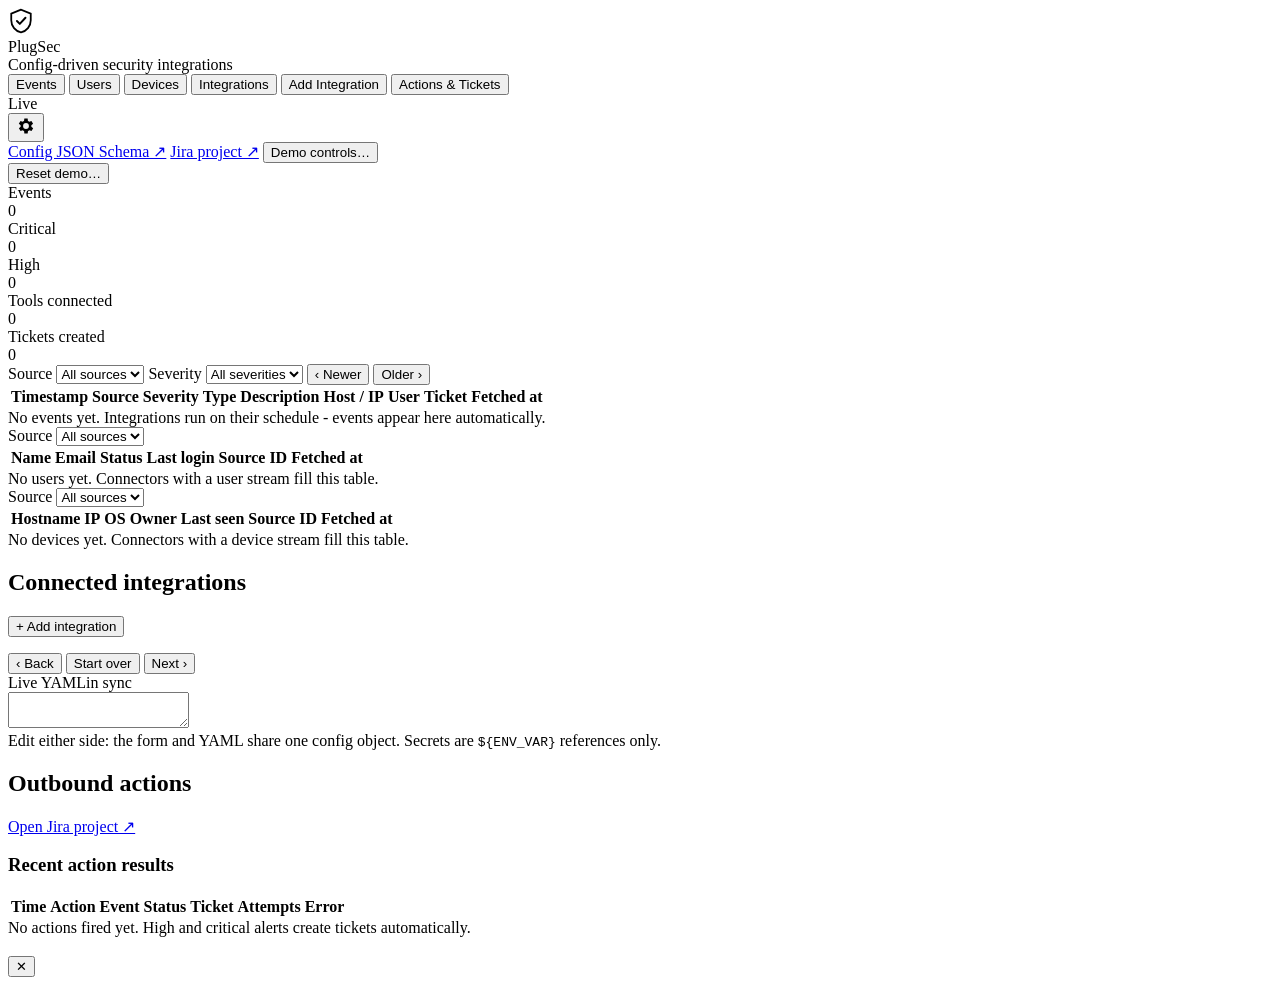
==== integration_platform/static/index.html @ 954bb993 "Remove mocks: real sources only - The mock tools (CloudTrail, Firewall, OAuth2 Okta, Jira/Slack) and" ====
<!doctype html>
<html lang="en">
<head>
  <meta charset="utf-8">
  <meta name="viewport" content="width=device-width, initial-scale=1">
  <title>PlugSec</title>
  <link rel="stylesheet" href="/static/styles.css">
  <link rel="icon" href="data:image/svg+xml,<svg xmlns='http://www.w3.org/2000/svg' viewBox='0 0 32 32'><path d='M16 2 4 7v8c0 7.5 5.1 13.6 12 15 6.9-1.4 12-7.5 12-15V7z' fill='%2322d3ee'/></svg>">
</head>
<body>
<header class="topbar">
  <div class="brand">
    <svg viewBox="0 0 32 32" width="26" height="26" aria-hidden="true"><path d="M16 2 4 7v8c0 7.5 5.1 13.6 12 15 6.9-1.4 12-7.5 12-15V7z" fill="none" stroke="currentColor" stroke-width="2.2"/><path d="m11 16 3.5 3.5L21.5 12" fill="none" stroke="currentColor" stroke-width="2.4" stroke-linecap="round" stroke-linejoin="round"/></svg>
    <div><div class="brand-name">PlugSec</div><div class="brand-sub">Config-driven security integrations</div></div>
  </div>
  <nav class="tabs" role="tablist">
    <button class="tab active" data-tab="alerts">Events</button>
    <button class="tab" data-tab="users">Users</button>
    <button class="tab" data-tab="devices">Devices</button>
    <button class="tab" data-tab="integrations">Integrations</button>
    <button class="tab" data-tab="wizard">Add Integration</button>
    <button class="tab" data-tab="actions">Actions &amp; Tickets</button>
  </nav>
  <div class="top-right">
    <span class="live"><span class="pulse"></span>Live</span>
    <div class="menu">
      <button class="icon-btn" id="settingsBtn" title="Settings" aria-label="Settings">
        <svg viewBox="0 0 24 24" width="20" height="20"><path fill="currentColor" d="M19.4 13a7.5 7.5 0 0 0 0-2l2.1-1.6-2-3.5-2.5 1a7.4 7.4 0 0 0-1.7-1L15 3h-4l-.4 2.9a7.4 7.4 0 0 0-1.7 1l-2.5-1-2 3.5L6.6 11a7.5 7.5 0 0 0 0 2l-2.1 1.6 2 3.5 2.5-1a7.4 7.4 0 0 0 1.7 1L11 21h4l.4-2.9a7.4 7.4 0 0 0 1.7-1l2.5 1 2-3.5zM13 15.5a3.5 3.5 0 1 1 0-7 3.5 3.5 0 0 1 0 7z" transform="translate(-1 0)"/></svg>
      </button>
      <div class="dropdown hidden" id="settingsMenu">
        <a href="/api/schema" target="_blank">Config JSON Schema ↗</a>
        <a href="#" id="jiraLinkMenu" target="_blank">Jira project ↗</a>
        <button id="demoControlsBtn">Demo controls…</button>
        <div class="sep"></div>
        <button id="resetBtn" class="danger-text">Reset demo…</button>
      </div>
    </div>
  </div>
</header>

<main>
  <div class="banner hidden" id="failureBanner"></div>
  <!-- ============================ ALERTS ============================ -->
  <section id="tab-alerts" class="panel active">
    <div class="counters">
      <div class="counter"><div class="c-label">Events</div><div class="c-value" id="cTotal">0</div></div>
      <div class="counter crit"><div class="c-label">Critical</div><div class="c-value" id="cCritical">0</div></div>
      <div class="counter high"><div class="c-label">High</div><div class="c-value" id="cHigh">0</div></div>
      <div class="counter"><div class="c-label">Tools connected</div><div class="c-value" id="cTools">0</div></div>
      <div class="counter tick"><div class="c-label">Tickets created</div><div class="c-value" id="cTickets">0</div></div>
    </div>
    <div class="toolbar">
      <label>Source <select class="src-filter" id="fSource"><option value="">All sources</option></select></label>
      <label>Severity
        <select id="fSeverity">
          <option value="">All severities</option><option>critical</option><option>high</option><option>medium</option><option>low</option><option>info</option>
        </select>
      </label>
      <span class="muted" id="alertsMeta"></span>
      <span class="spacer"></span>
      <button class="btn ghost small" id="prevPage">‹ Newer</button>
      <button class="btn ghost small" id="nextPage">Older ›</button>
    </div>
    <div class="table-wrap">
      <table class="grid" id="alertsTable">
        <thead><tr><th>Timestamp</th><th>Source</th><th>Severity</th><th>Type</th><th>Description</th><th>Host / IP</th><th>User</th><th>Ticket</th><th>Fetched at</th></tr></thead>
        <tbody></tbody>
      </table>
      <div class="empty hidden" id="alertsEmpty">No events yet. Integrations run on their schedule - events appear here automatically.</div>
    </div>
  </section>

  <!-- ============================ USERS ============================ -->
  <section id="tab-users" class="panel">
    <div class="counters" id="usersCounters"></div>
    <div class="toolbar">
      <label>Source <select class="src-filter" id="f_users"><option value="">All sources</option></select></label>
      <span class="muted" id="usersMeta"></span>
    </div>
    <div class="table-wrap">
      <table class="grid" id="usersTable"><thead><tr><th>Name</th><th>Email</th><th>Status</th><th>Last login</th><th>Source</th><th>ID</th><th>Fetched at</th></tr></thead><tbody></tbody></table>
      <div class="empty hidden" id="usersEmpty">No users yet. Connectors with a user stream fill this table.</div>
    </div>
  </section>

  <!-- ============================ DEVICES ============================ -->
  <section id="tab-devices" class="panel">
    <div class="counters" id="devicesCounters"></div>
    <div class="toolbar">
      <label>Source <select class="src-filter" id="f_devices"><option value="">All sources</option></select></label>
      <span class="muted" id="devicesMeta"></span>
    </div>
    <div class="table-wrap">
      <table class="grid" id="devicesTable"><thead><tr><th>Hostname</th><th>IP</th><th>OS</th><th>Owner</th><th>Last seen</th><th>Source</th><th>ID</th><th>Fetched at</th></tr></thead><tbody></tbody></table>
      <div class="empty hidden" id="devicesEmpty">No devices yet. Connectors with a device stream fill this table.</div>
    </div>
  </section>

  <!-- ============================ INTEGRATIONS ============================ -->
  <section id="tab-integrations" class="panel">
    <div class="section-head">
      <h2>Connected integrations</h2>
      <button class="btn primary" data-goto="wizard">+ Add integration</button>
    </div>
    <div class="cards" id="integrationCards"></div>
    <div class="load-errors hidden" id="loadErrors"></div>
  </section>

  <!-- ============================ WIZARD ============================ -->
  <section id="tab-wizard" class="panel">
    <div class="wizard">
      <div class="wizard-main">
        <ol class="stepper" id="stepper"></ol>
        <div class="step-body" id="stepBody"></div>
        <div class="step-errors hidden" id="stepErrors"></div>
        <div class="step-nav">
          <button class="btn ghost" id="wizBack">‹ Back</button>
          <span class="spacer"></span>
          <button class="btn ghost small" id="wizNew" title="Start a new, empty integration">Start over</button>
          <button class="btn primary" id="wizNext">Next ›</button>
        </div>
      </div>
      <aside class="yaml-panel">
        <div class="yaml-head"><span>Live YAML</span><span class="muted small" id="yamlStatus">in sync</span></div>
        <textarea id="yamlEditor" spellcheck="false" aria-label="YAML config"></textarea>
        <div class="yaml-foot muted small">Edit either side: the form and YAML share one config object. Secrets are <code>${ENV_VAR}</code> references only.</div>
      </aside>
    </div>
  </section>

  <!-- ============================ ACTIONS ============================ -->
  <section id="tab-actions" class="panel">
    <div class="section-head">
      <h2>Outbound actions</h2>
      <a class="btn ghost" id="jiraLink" href="#" target="_blank">Open Jira project ↗</a>
    </div>
    <div class="cards" id="actionCards"></div>
    <h3 class="sub">Recent action results</h3>
    <div class="table-wrap">
      <table class="grid" id="resultsTable">
        <thead><tr><th>Time</th><th>Action</th><th>Event</th><th>Status</th><th>Ticket</th><th>Attempts</th><th>Error</th></tr></thead>
        <tbody></tbody>
      </table>
      <div class="empty hidden" id="resultsEmpty">No actions fired yet. High and critical alerts create tickets automatically.</div>
    </div>
  </section>
</main>

<div class="modal hidden" id="modal" role="dialog" aria-modal="true">
  <div class="modal-box">
    <div class="modal-head"><h3 id="modalTitle"></h3><button class="icon-btn" id="modalClose" aria-label="Close">✕</button></div>
    <div class="modal-body" id="modalBody"></div>
  </div>
</div>
<div class="toasts" id="toasts"></div>
<script src="/static/app.js"></script>
</body>
</html>
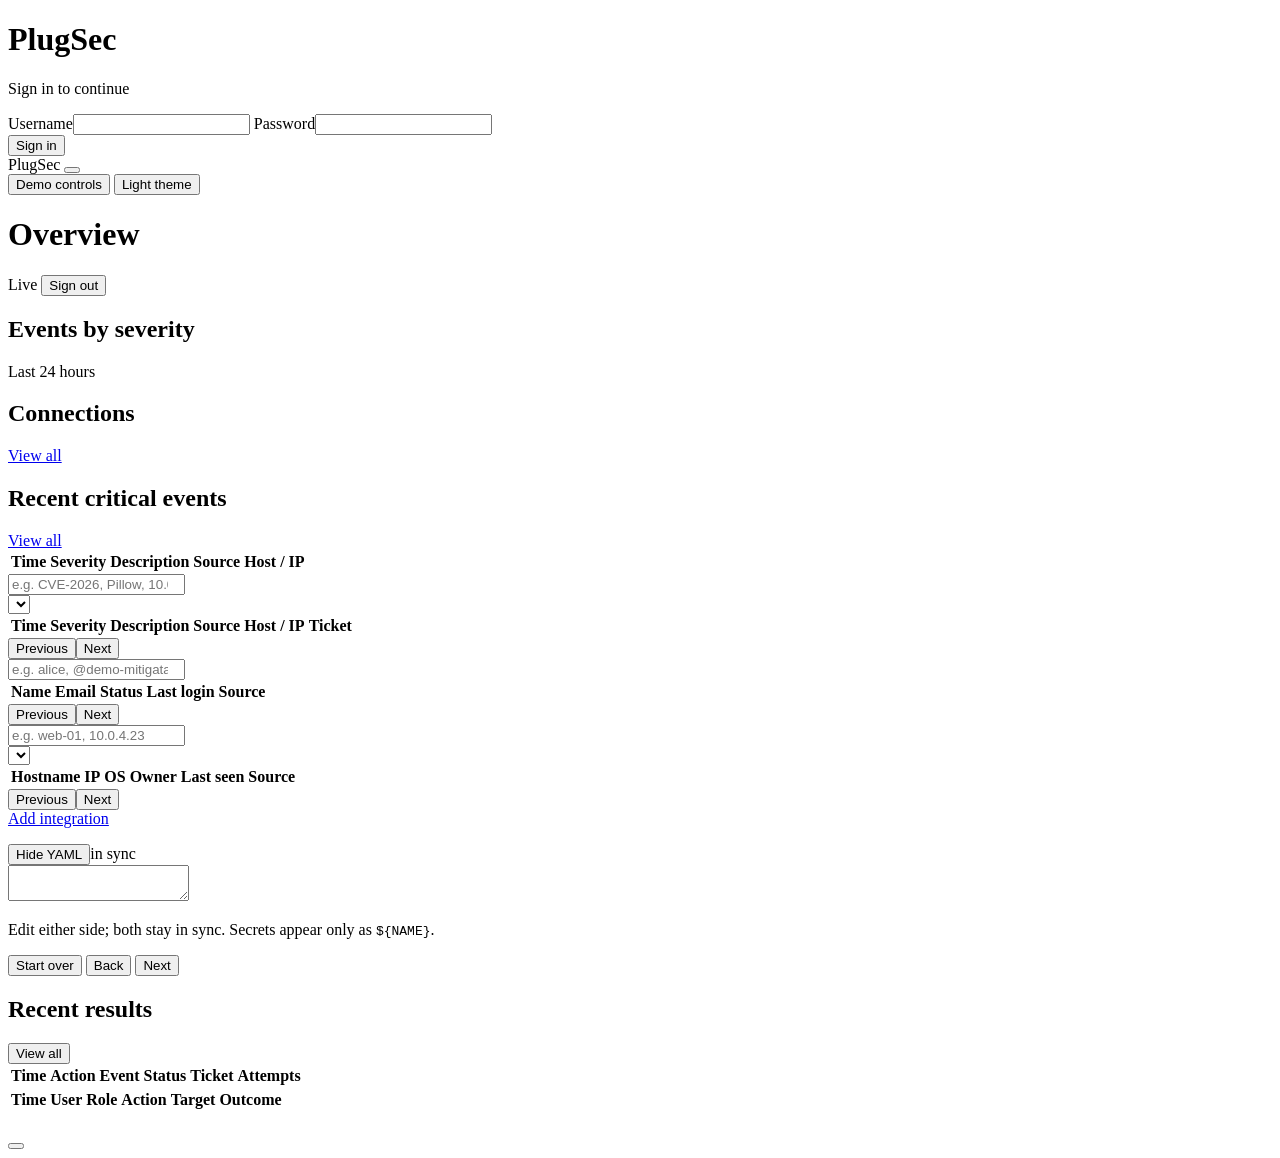
==== commit 18cc43ea: "UI redesign: sidebar, overview, cleaner tables and cards Plain HTML/CSS/JS, no build step, no CDN. D" ====
--- a/integration_platform/static/index.html
+++ b/integration_platform/static/index.html
@@ -1,158 +1,168 @@
 <!doctype html>
-<html lang="en">
+<html lang="en" data-theme="dark">
 <head>
   <meta charset="utf-8">
   <meta name="viewport" content="width=device-width, initial-scale=1">
   <title>PlugSec</title>
+  <link rel="icon" href="data:image/svg+xml,%3Csvg xmlns='http://www.w3.org/2000/svg' viewBox='0 0 32 32'%3E%3Crect width='32' height='32' rx='8' fill='%232DD4BF'/%3E%3Cpath d='M11 9v6m10-6v6M8 15h16v3a8 8 0 0 1-16 0zm8 11v-3' stroke='%230B0F14' stroke-width='2.4' fill='none' stroke-linecap='round'/%3E%3C/svg%3E">
+  <script>
+    /* Apply the saved theme before first paint (no flash). */
+    try { const t = localStorage.getItem("theme"); if (t) document.documentElement.dataset.theme = JSON.parse(t); } catch (e) { /* storage unavailable */ }
+  </script>
   <link rel="stylesheet" href="/static/styles.css">
-  <link rel="icon" href="data:image/svg+xml,<svg xmlns='http://www.w3.org/2000/svg' viewBox='0 0 32 32'><path d='M16 2 4 7v8c0 7.5 5.1 13.6 12 15 6.9-1.4 12-7.5 12-15V7z' fill='%2322d3ee'/></svg>">
 </head>
 <body>
-<header class="topbar">
-  <div class="brand">
-    <svg viewBox="0 0 32 32" width="26" height="26" aria-hidden="true"><path d="M16 2 4 7v8c0 7.5 5.1 13.6 12 15 6.9-1.4 12-7.5 12-15V7z" fill="none" stroke="currentColor" stroke-width="2.2"/><path d="m11 16 3.5 3.5L21.5 12" fill="none" stroke="currentColor" stroke-width="2.4" stroke-linecap="round" stroke-linejoin="round"/></svg>
-    <div><div class="brand-name">PlugSec</div><div class="brand-sub">Config-driven security integrations</div></div>
+  <!-- Sign-in -->
+  <div id="loginView" class="login-view hidden">
+    <form id="loginForm" class="login-card" autocomplete="on">
+      <div class="brand-mark lg" aria-hidden="true"></div>
+      <h1>PlugSec</h1>
+      <p class="muted">Sign in to continue</p>
+      <label class="field"><span class="label">Username</span><input id="loginUser" name="username" autocomplete="username" required></label>
+      <label class="field"><span class="label">Password</span><input id="loginPass" name="password" type="password" autocomplete="current-password" required></label>
+      <div id="loginError" class="field-error" role="alert"></div>
+      <button class="btn primary block" type="submit" id="loginBtn">Sign in</button>
+    </form>
   </div>
-  <nav class="tabs" role="tablist">
-    <button class="tab active" data-tab="alerts">Events</button>
-    <button class="tab" data-tab="users">Users</button>
-    <button class="tab" data-tab="devices">Devices</button>
-    <button class="tab" data-tab="integrations">Integrations</button>
-    <button class="tab" data-tab="wizard">Add Integration</button>
-    <button class="tab" data-tab="actions">Actions &amp; Tickets</button>
-  </nav>
-  <div class="top-right">
-    <span class="live"><span class="pulse"></span>Live</span>
-    <div class="menu">
-      <button class="icon-btn" id="settingsBtn" title="Settings" aria-label="Settings">
-        <svg viewBox="0 0 24 24" width="20" height="20"><path fill="currentColor" d="M19.4 13a7.5 7.5 0 0 0 0-2l2.1-1.6-2-3.5-2.5 1a7.4 7.4 0 0 0-1.7-1L15 3h-4l-.4 2.9a7.4 7.4 0 0 0-1.7 1l-2.5-1-2 3.5L6.6 11a7.5 7.5 0 0 0 0 2l-2.1 1.6 2 3.5 2.5-1a7.4 7.4 0 0 0 1.7 1L11 21h4l.4-2.9a7.4 7.4 0 0 0 1.7-1l2.5 1 2-3.5zM13 15.5a3.5 3.5 0 1 1 0-7 3.5 3.5 0 0 1 0 7z" transform="translate(-1 0)"/></svg>
-      </button>
-      <div class="dropdown hidden" id="settingsMenu">
-        <a href="/api/schema" target="_blank">Config JSON Schema ↗</a>
-        <a href="#" id="jiraLinkMenu" target="_blank">Jira project ↗</a>
-        <button id="demoControlsBtn">Demo controls…</button>
-        <div class="sep"></div>
-        <button id="resetBtn" class="danger-text">Reset demo…</button>
+
+  <!-- App -->
+  <div id="appView" class="app hidden">
+    <aside class="sidebar" id="sidebar">
+      <div class="sidebar-head">
+        <div class="brand-mark" aria-hidden="true"></div>
+        <span class="brand-name">PlugSec</span>
+        <button class="icon-btn collapse-btn" id="collapseBtn" title="Collapse sidebar" aria-label="Collapse sidebar"></button>
       </div>
+      <nav class="nav" id="nav" aria-label="Main"></nav>
+      <div class="sidebar-foot">
+        <button class="nav-item" id="demoBtn" data-role="admin"><span class="ico" data-icon="flask"></span><span class="nav-label">Demo controls</span></button>
+        <button class="nav-item" id="themeBtn"><span class="ico" data-icon="moon"></span><span class="nav-label">Light theme</span></button>
+      </div>
+    </aside>
+
+    <div class="main">
+      <header class="topbar">
+        <h1 class="page-title" id="pageTitle">Overview</h1>
+        <div class="topbar-right">
+          <span class="live" id="liveDot" title="Data refreshes every 5 seconds"><i></i><span>Live</span></span>
+          <span class="user-chip"><span class="avatar sm" id="userAvatar"></span><span id="userName"></span><span class="pill role" id="userRole"></span></span>
+          <button class="btn ghost sm" id="logoutBtn">Sign out</button>
+        </div>
+      </header>
+
+      <main class="content" id="content">
+        <div id="failureBanner" class="banner hidden" role="status"></div>
+        <p class="page-desc" id="pageDesc"></p>
+
+        <!-- Overview -->
+        <section class="page" id="page-overview">
+          <div class="kpis" id="kpis"></div>
+          <div class="grid-2">
+            <div class="card"><div class="card-head"><h2>Events by severity</h2><span class="muted sm">Last 24 hours</span></div><div id="sevBars"></div></div>
+            <div class="card"><div class="card-head"><h2>Connections</h2><a class="link sm" href="#integrations">View all</a></div><div id="connList" class="conn-list"></div></div>
+          </div>
+          <div class="card flush">
+            <div class="card-head pad"><h2>Recent critical events</h2><a class="link sm" href="#events" data-preset="critical">View all</a></div>
+            <div class="table-wrap"><table class="table" id="criticalTable"><thead><tr><th class="w-time">Time</th><th class="w-sev">Severity</th><th>Description</th><th class="w-src">Source</th><th class="w-host">Host / IP</th></tr></thead><tbody></tbody></table></div>
+          </div>
+        </section>
+
+        <!-- Events -->
+        <section class="page" id="page-events">
+          <div class="filters">
+            <div class="search"><span class="ico" data-icon="search"></span><input id="evSearch" type="search" placeholder="e.g. CVE-2026, Pillow, 10.0.0.5" aria-label="Search events"></div>
+            <select id="evSource" class="src-filter" aria-label="Source"></select>
+            <div class="chips" id="evSeverity" role="group" aria-label="Severity"></div>
+            <div class="segmented" id="evRange" role="group" aria-label="Time range"></div>
+          </div>
+          <div class="card flush">
+            <div class="table-wrap sticky"><table class="table clickable" id="eventsTable"><thead><tr><th class="w-time">Time</th><th class="w-sev">Severity</th><th>Description</th><th class="w-src">Source</th><th class="w-host">Host / IP</th><th class="w-ticket">Ticket</th></tr></thead><tbody></tbody></table></div>
+            <div class="table-foot"><span class="muted sm" id="evMeta"></span><div class="pager"><button class="btn secondary sm" id="evPrev">Previous</button><button class="btn secondary sm" id="evNext">Next</button></div></div>
+          </div>
+        </section>
+
+        <!-- Users -->
+        <section class="page" id="page-users">
+          <div class="filters">
+            <div class="search"><span class="ico" data-icon="search"></span><input id="usSearch" type="search" placeholder="e.g. alice, @demo-mitigata.com" aria-label="Search users"></div>
+            <div class="chips" id="usSources" role="group" aria-label="Source"></div>
+          </div>
+          <div class="card flush">
+            <div class="table-wrap sticky"><table class="table clickable" id="usersTable"><thead><tr><th>Name</th><th>Email</th><th class="w-status">Status</th><th class="w-time">Last login</th><th class="w-src">Source</th></tr></thead><tbody></tbody></table></div>
+            <div class="table-foot"><span class="muted sm" id="usMeta"></span><div class="pager"><button class="btn secondary sm" id="usPrev">Previous</button><button class="btn secondary sm" id="usNext">Next</button></div></div>
+          </div>
+        </section>
+
+        <!-- Devices -->
+        <section class="page" id="page-devices">
+          <div class="filters">
+            <div class="search"><span class="ico" data-icon="search"></span><input id="dvSearch" type="search" placeholder="e.g. web-01, 10.0.4.23" aria-label="Search devices"></div>
+            <select id="dvSource" class="src-filter" aria-label="Source"></select>
+          </div>
+          <div class="card flush">
+            <div class="table-wrap sticky"><table class="table clickable" id="devicesTable"><thead><tr><th>Hostname</th><th class="w-ip">IP</th><th>OS</th><th>Owner</th><th class="w-time">Last seen</th><th class="w-src">Source</th></tr></thead><tbody></tbody></table></div>
+            <div class="table-foot"><span class="muted sm" id="dvMeta"></span><div class="pager"><button class="btn secondary sm" id="dvPrev">Previous</button><button class="btn secondary sm" id="dvNext">Next</button></div></div>
+          </div>
+        </section>
+
+        <!-- Integrations -->
+        <section class="page" id="page-integrations">
+          <div class="page-bar"><span id="intSummary" class="muted"></span><a class="btn primary" href="#wizard" data-role="admin" id="addIntBtn"><span class="ico" data-icon="plus"></span>Add integration</a></div>
+          <div id="loadErrors"></div>
+          <div class="int-grid" id="intGrid"></div>
+        </section>
+
+        <!-- Add integration (wizard) -->
+        <section class="page" id="page-wizard">
+          <ol class="stepper" id="stepper"></ol>
+          <div class="wiz-layout" id="wizLayout">
+            <div class="wiz-main">
+              <div id="stepBody" class="wiz-form"></div>
+              <div id="stepErrors" class="form-alert hidden" role="alert"></div>
+            </div>
+            <aside class="yaml-panel" id="yamlPanel">
+              <div class="yaml-head"><button class="link sm" id="yamlToggle" aria-expanded="true">Hide YAML</button><span class="sync" id="yamlStatus">in sync</span></div>
+              <textarea id="yamlEditor" class="mono" spellcheck="false" aria-label="Live YAML"></textarea>
+              <p class="muted xs">Edit either side; both stay in sync. Secrets appear only as <code>${NAME}</code>.</p>
+            </aside>
+          </div>
+          <div class="wiz-footer">
+            <button class="btn ghost" id="wizNew">Start over</button>
+            <span class="spacer"></span>
+            <button class="btn secondary" id="wizBack">Back</button>
+            <button class="btn primary" id="wizNext">Next</button>
+          </div>
+        </section>
+
+        <!-- Actions & tickets -->
+        <section class="page" id="page-actions">
+          <div class="grid-2" id="actionCards"></div>
+          <div class="card flush">
+            <div class="card-head pad"><h2>Recent results</h2><button class="btn ghost sm" id="resultsAll">View all</button></div>
+            <div class="table-wrap"><table class="table" id="resultsTable"><thead><tr><th class="w-time">Time</th><th>Action</th><th>Event</th><th class="w-status">Status</th><th class="w-ticket">Ticket</th><th class="w-num">Attempts</th></tr></thead><tbody></tbody></table></div>
+          </div>
+        </section>
+
+        <!-- Audit log -->
+        <section class="page" id="page-audit">
+          <div class="card flush">
+            <div class="table-wrap sticky"><table class="table" id="auditTable"><thead><tr><th class="w-time">Time</th><th>User</th><th class="w-status">Role</th><th>Action</th><th>Target</th><th class="w-status">Outcome</th></tr></thead><tbody></tbody></table></div>
+          </div>
+        </section>
+      </main>
     </div>
   </div>
-</header>
 
-<main>
-  <div class="banner hidden" id="failureBanner"></div>
-  <!-- ============================ ALERTS ============================ -->
-  <section id="tab-alerts" class="panel active">
-    <div class="counters">
-      <div class="counter"><div class="c-label">Events</div><div class="c-value" id="cTotal">0</div></div>
-      <div class="counter crit"><div class="c-label">Critical</div><div class="c-value" id="cCritical">0</div></div>
-      <div class="counter high"><div class="c-label">High</div><div class="c-value" id="cHigh">0</div></div>
-      <div class="counter"><div class="c-label">Tools connected</div><div class="c-value" id="cTools">0</div></div>
-      <div class="counter tick"><div class="c-label">Tickets created</div><div class="c-value" id="cTickets">0</div></div>
-    </div>
-    <div class="toolbar">
-      <label>Source <select class="src-filter" id="fSource"><option value="">All sources</option></select></label>
-      <label>Severity
-        <select id="fSeverity">
-          <option value="">All severities</option><option>critical</option><option>high</option><option>medium</option><option>low</option><option>info</option>
-        </select>
-      </label>
-      <span class="muted" id="alertsMeta"></span>
-      <span class="spacer"></span>
-      <button class="btn ghost small" id="prevPage">‹ Newer</button>
-      <button class="btn ghost small" id="nextPage">Older ›</button>
-    </div>
-    <div class="table-wrap">
-      <table class="grid" id="alertsTable">
-        <thead><tr><th>Timestamp</th><th>Source</th><th>Severity</th><th>Type</th><th>Description</th><th>Host / IP</th><th>User</th><th>Ticket</th><th>Fetched at</th></tr></thead>
-        <tbody></tbody>
-      </table>
-      <div class="empty hidden" id="alertsEmpty">No events yet. Integrations run on their schedule - events appear here automatically.</div>
-    </div>
-  </section>
+  <!-- Right detail drawer -->
+  <div class="scrim hidden" id="scrim"></div>
+  <aside class="drawer" id="drawer" aria-hidden="true" role="dialog" aria-labelledby="drawerTitle">
+    <div class="drawer-head"><div><div class="drawer-kicker" id="drawerKicker"></div><h2 id="drawerTitle"></h2></div><button class="icon-btn" id="drawerClose" aria-label="Close"><span class="ico" data-icon="x"></span></button></div>
+    <div class="drawer-body" id="drawerBody"></div>
+  </aside>
 
-  <!-- ============================ USERS ============================ -->
-  <section id="tab-users" class="panel">
-    <div class="counters" id="usersCounters"></div>
-    <div class="toolbar">
-      <label>Source <select class="src-filter" id="f_users"><option value="">All sources</option></select></label>
-      <span class="muted" id="usersMeta"></span>
-    </div>
-    <div class="table-wrap">
-      <table class="grid" id="usersTable"><thead><tr><th>Name</th><th>Email</th><th>Status</th><th>Last login</th><th>Source</th><th>ID</th><th>Fetched at</th></tr></thead><tbody></tbody></table>
-      <div class="empty hidden" id="usersEmpty">No users yet. Connectors with a user stream fill this table.</div>
-    </div>
-  </section>
-
-  <!-- ============================ DEVICES ============================ -->
-  <section id="tab-devices" class="panel">
-    <div class="counters" id="devicesCounters"></div>
-    <div class="toolbar">
-      <label>Source <select class="src-filter" id="f_devices"><option value="">All sources</option></select></label>
-      <span class="muted" id="devicesMeta"></span>
-    </div>
-    <div class="table-wrap">
-      <table class="grid" id="devicesTable"><thead><tr><th>Hostname</th><th>IP</th><th>OS</th><th>Owner</th><th>Last seen</th><th>Source</th><th>ID</th><th>Fetched at</th></tr></thead><tbody></tbody></table>
-      <div class="empty hidden" id="devicesEmpty">No devices yet. Connectors with a device stream fill this table.</div>
-    </div>
-  </section>
-
-  <!-- ============================ INTEGRATIONS ============================ -->
-  <section id="tab-integrations" class="panel">
-    <div class="section-head">
-      <h2>Connected integrations</h2>
-      <button class="btn primary" data-goto="wizard">+ Add integration</button>
-    </div>
-    <div class="cards" id="integrationCards"></div>
-    <div class="load-errors hidden" id="loadErrors"></div>
-  </section>
-
-  <!-- ============================ WIZARD ============================ -->
-  <section id="tab-wizard" class="panel">
-    <div class="wizard">
-      <div class="wizard-main">
-        <ol class="stepper" id="stepper"></ol>
-        <div class="step-body" id="stepBody"></div>
-        <div class="step-errors hidden" id="stepErrors"></div>
-        <div class="step-nav">
-          <button class="btn ghost" id="wizBack">‹ Back</button>
-          <span class="spacer"></span>
-          <button class="btn ghost small" id="wizNew" title="Start a new, empty integration">Start over</button>
-          <button class="btn primary" id="wizNext">Next ›</button>
-        </div>
-      </div>
-      <aside class="yaml-panel">
-        <div class="yaml-head"><span>Live YAML</span><span class="muted small" id="yamlStatus">in sync</span></div>
-        <textarea id="yamlEditor" spellcheck="false" aria-label="YAML config"></textarea>
-        <div class="yaml-foot muted small">Edit either side: the form and YAML share one config object. Secrets are <code>${ENV_VAR}</code> references only.</div>
-      </aside>
-    </div>
-  </section>
-
-  <!-- ============================ ACTIONS ============================ -->
-  <section id="tab-actions" class="panel">
-    <div class="section-head">
-      <h2>Outbound actions</h2>
-      <a class="btn ghost" id="jiraLink" href="#" target="_blank">Open Jira project ↗</a>
-    </div>
-    <div class="cards" id="actionCards"></div>
-    <h3 class="sub">Recent action results</h3>
-    <div class="table-wrap">
-      <table class="grid" id="resultsTable">
-        <thead><tr><th>Time</th><th>Action</th><th>Event</th><th>Status</th><th>Ticket</th><th>Attempts</th><th>Error</th></tr></thead>
-        <tbody></tbody>
-      </table>
-      <div class="empty hidden" id="resultsEmpty">No actions fired yet. High and critical alerts create tickets automatically.</div>
-    </div>
-  </section>
-</main>
-
-<div class="modal hidden" id="modal" role="dialog" aria-modal="true">
-  <div class="modal-box">
-    <div class="modal-head"><h3 id="modalTitle"></h3><button class="icon-btn" id="modalClose" aria-label="Close">✕</button></div>
-    <div class="modal-body" id="modalBody"></div>
-  </div>
-</div>
-<div class="toasts" id="toasts"></div>
-<script src="/static/app.js"></script>
+  <!-- ⋯ menu (one shared popover) -->
+  <div class="menu hidden" id="menu" role="menu"></div>
+  <div id="toasts" class="toasts" aria-live="polite"></div>
+  <script src="/static/app.js"></script>
 </body>
 </html>
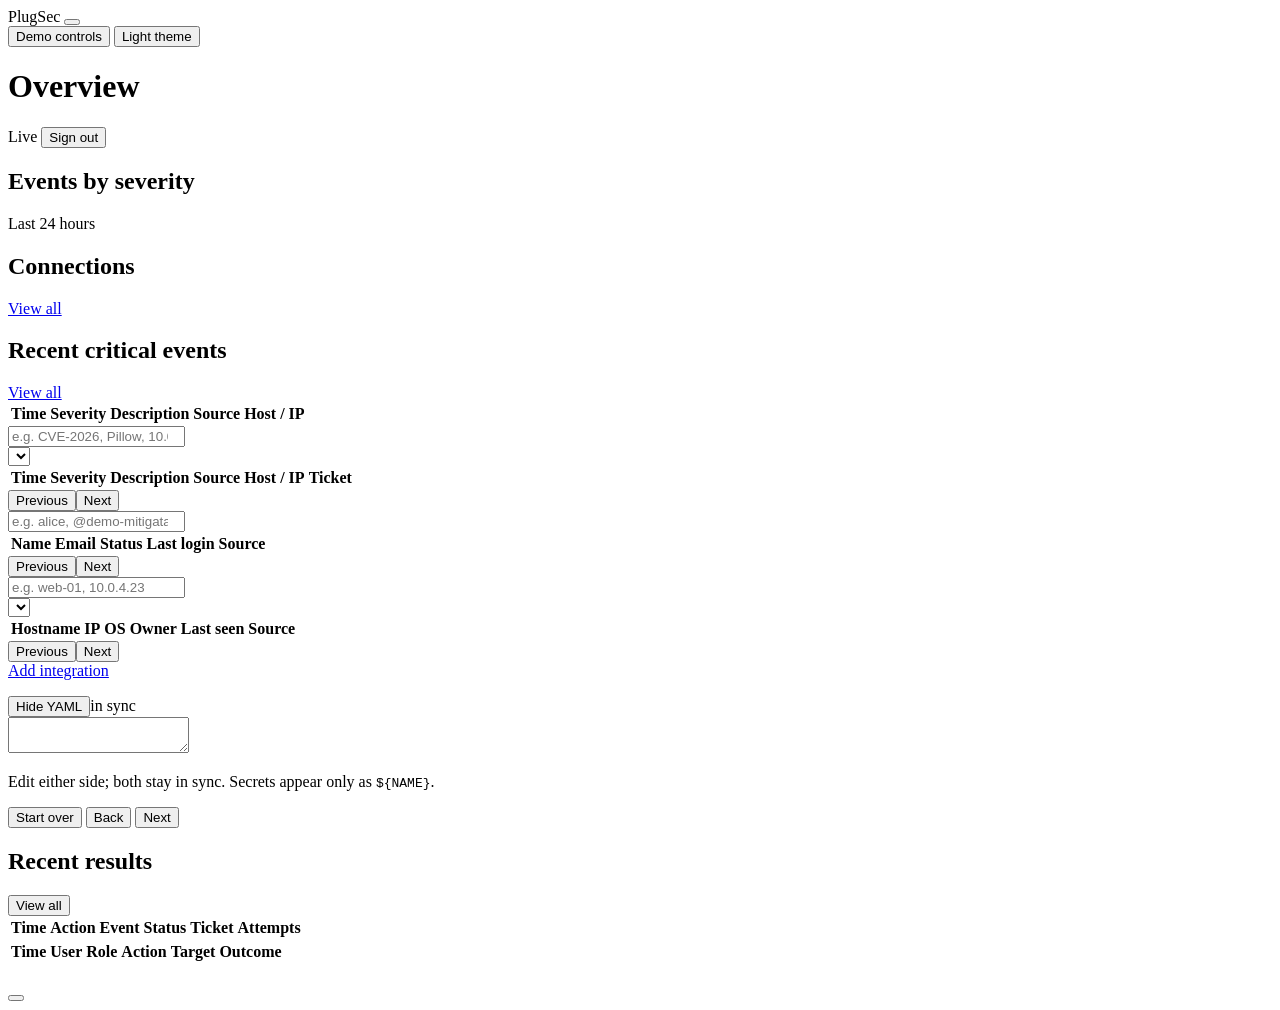
==== commit 1de2737a: "Public home page, docs and sign-in card - Routing: / (home page with the sign-in card), /docs, /logi" ====
--- a/integration_platform/static/index.html
+++ b/integration_platform/static/index.html
@@ -12,19 +12,6 @@
   <link rel="stylesheet" href="/static/styles.css">
 </head>
 <body>
-  <!-- Sign-in -->
-  <div id="loginView" class="login-view hidden">
-    <form id="loginForm" class="login-card" autocomplete="on">
-      <div class="brand-mark lg" aria-hidden="true"></div>
-      <h1>PlugSec</h1>
-      <p class="muted">Sign in to continue</p>
-      <label class="field"><span class="label">Username</span><input id="loginUser" name="username" autocomplete="username" required></label>
-      <label class="field"><span class="label">Password</span><input id="loginPass" name="password" type="password" autocomplete="current-password" required></label>
-      <div id="loginError" class="field-error" role="alert"></div>
-      <button class="btn primary block" type="submit" id="loginBtn">Sign in</button>
-    </form>
-  </div>
-
   <!-- App -->
   <div id="appView" class="app hidden">
     <aside class="sidebar" id="sidebar">
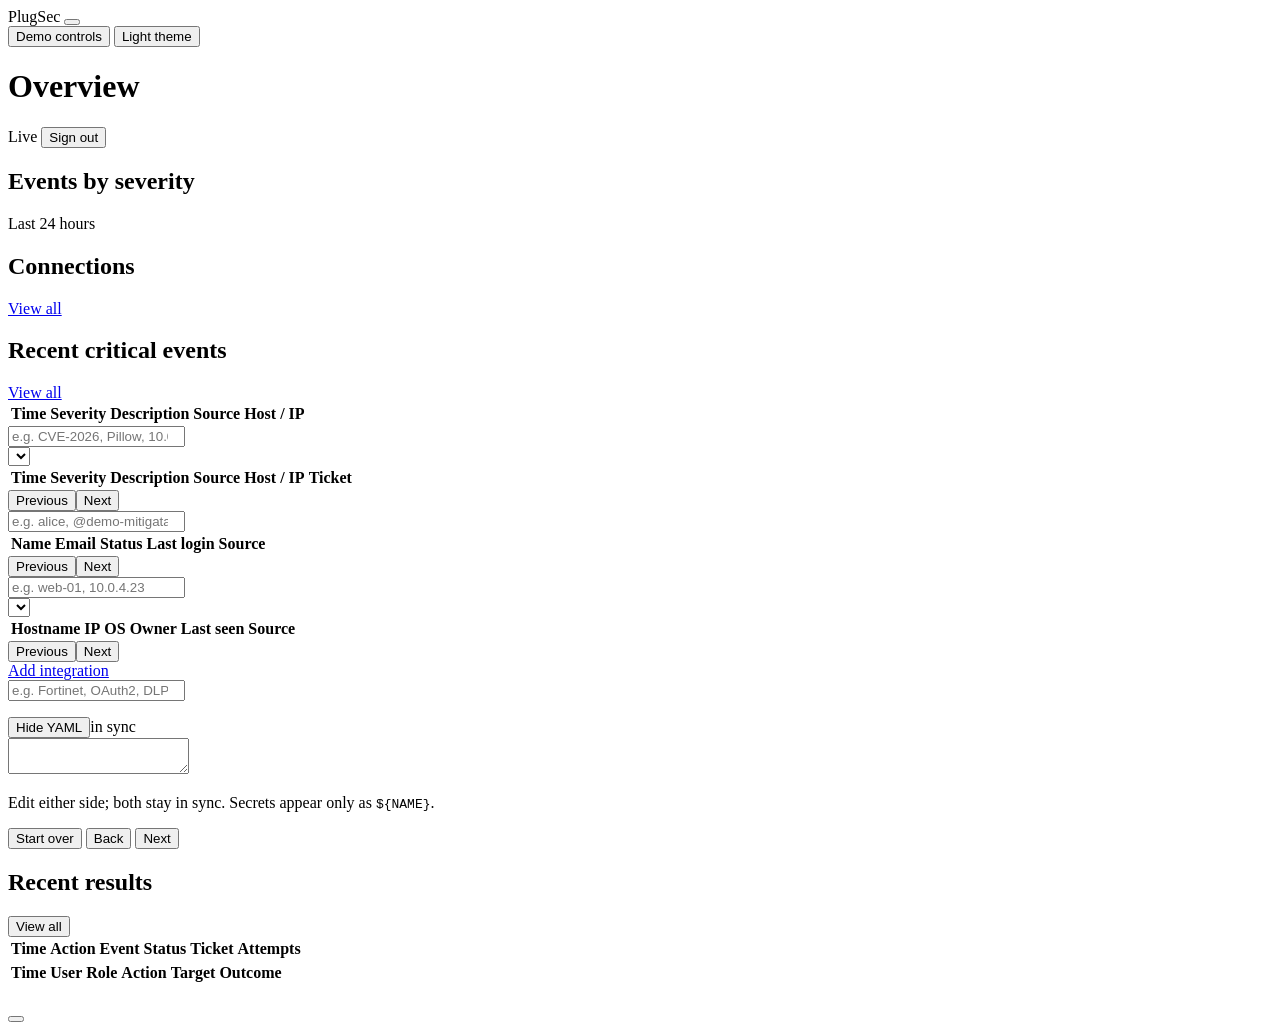
==== commit f213c18e: "Integration catalog (35 tools), gap analysis, session-login auth, mock live proofs - catalog/: one Y" ====
--- a/integration_platform/static/index.html
+++ b/integration_platform/static/index.html
@@ -7,7 +7,12 @@
   <link rel="icon" href="data:image/svg+xml,%3Csvg xmlns='http://www.w3.org/2000/svg' viewBox='0 0 32 32'%3E%3Crect width='32' height='32' rx='8' fill='%232DD4BF'/%3E%3Cpath d='M11 9v6m10-6v6M8 15h16v3a8 8 0 0 1-16 0zm8 11v-3' stroke='%230B0F14' stroke-width='2.4' fill='none' stroke-linecap='round'/%3E%3C/svg%3E">
   <script>
     /* Apply the saved theme before first paint (no flash). */
-    try { const t = localStorage.getItem("theme"); if (t) document.documentElement.dataset.theme = JSON.parse(t); } catch (e) { /* storage unavailable */ }
+    (function () {  /* same preference as the public pages: saved choice, else the system setting */
+      var t = null;
+      try { t = JSON.parse(localStorage.getItem("theme") || "null"); } catch (e) { /* storage unavailable */ }
+      if (t !== "light" && t !== "dark") t = window.matchMedia && matchMedia("(prefers-color-scheme: light)").matches ? "light" : "dark";
+      document.documentElement.dataset.theme = t;
+    })();
   </script>
   <link rel="stylesheet" href="/static/styles.css">
 </head>
@@ -99,6 +104,16 @@
           <div class="int-grid" id="intGrid"></div>
         </section>
 
+        <!-- Catalog -->
+        <section class="page" id="page-catalog">
+          <div class="filters">
+            <div class="search"><span class="ico" data-icon="search"></span><input id="catSearch" type="search" placeholder="e.g. Fortinet, OAuth2, DLP" aria-label="Search the catalog"></div>
+            <div class="chips" id="catCategories" role="group" aria-label="Category"></div>
+          </div>
+          <div class="chips" id="catStatuses" role="group" aria-label="Status"></div>
+          <div id="catGroups"></div>
+        </section>
+
         <!-- Add integration (wizard) -->
         <section class="page" id="page-wizard">
           <ol class="stepper" id="stepper"></ol>
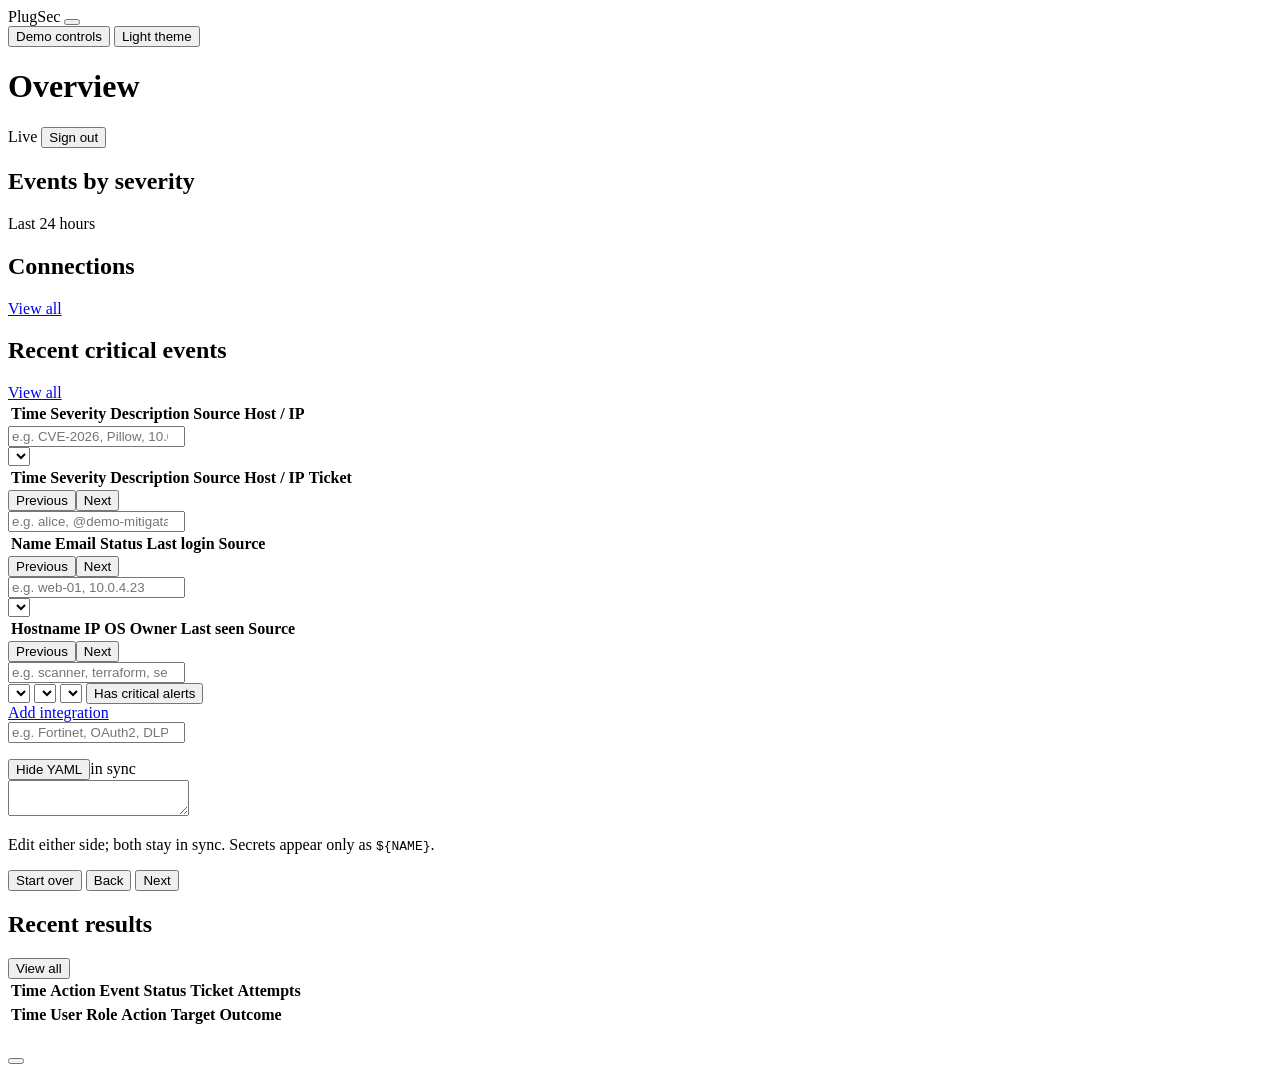
==== commit 65276217: "Multi-endpoint wizard, Repositories page, per-endpoint health Wizard: Endpoints step (add / duplicat" ====
--- a/integration_platform/static/index.html
+++ b/integration_platform/static/index.html
@@ -97,6 +97,20 @@
           </div>
         </section>
 
+        <!-- Repositories -->
+        <section class="page" id="page-repositories">
+          <div class="kpis" id="repoKpis"></div>
+          <div class="filters">
+            <div class="search"><span class="ico" data-icon="search"></span><input id="rpSearch" type="search" placeholder="e.g. scanner, terraform, security" aria-label="Search repositories"></div>
+            <select id="rpLanguage" aria-label="Language"></select>
+            <select id="rpTopic" aria-label="Topic"></select>
+            <select id="rpVisibility" aria-label="Visibility"></select>
+            <button class="chip" id="rpCritical" aria-pressed="false">Has critical alerts</button>
+          </div>
+          <div class="muted sm" id="rpMeta"></div>
+          <div class="repo-grid" id="repoGrid"></div>
+        </section>
+
         <!-- Integrations -->
         <section class="page" id="page-integrations">
           <div class="page-bar"><span id="intSummary" class="muted"></span><a class="btn primary" href="#wizard" data-role="admin" id="addIntBtn"><span class="ico" data-icon="plus"></span>Add integration</a></div>
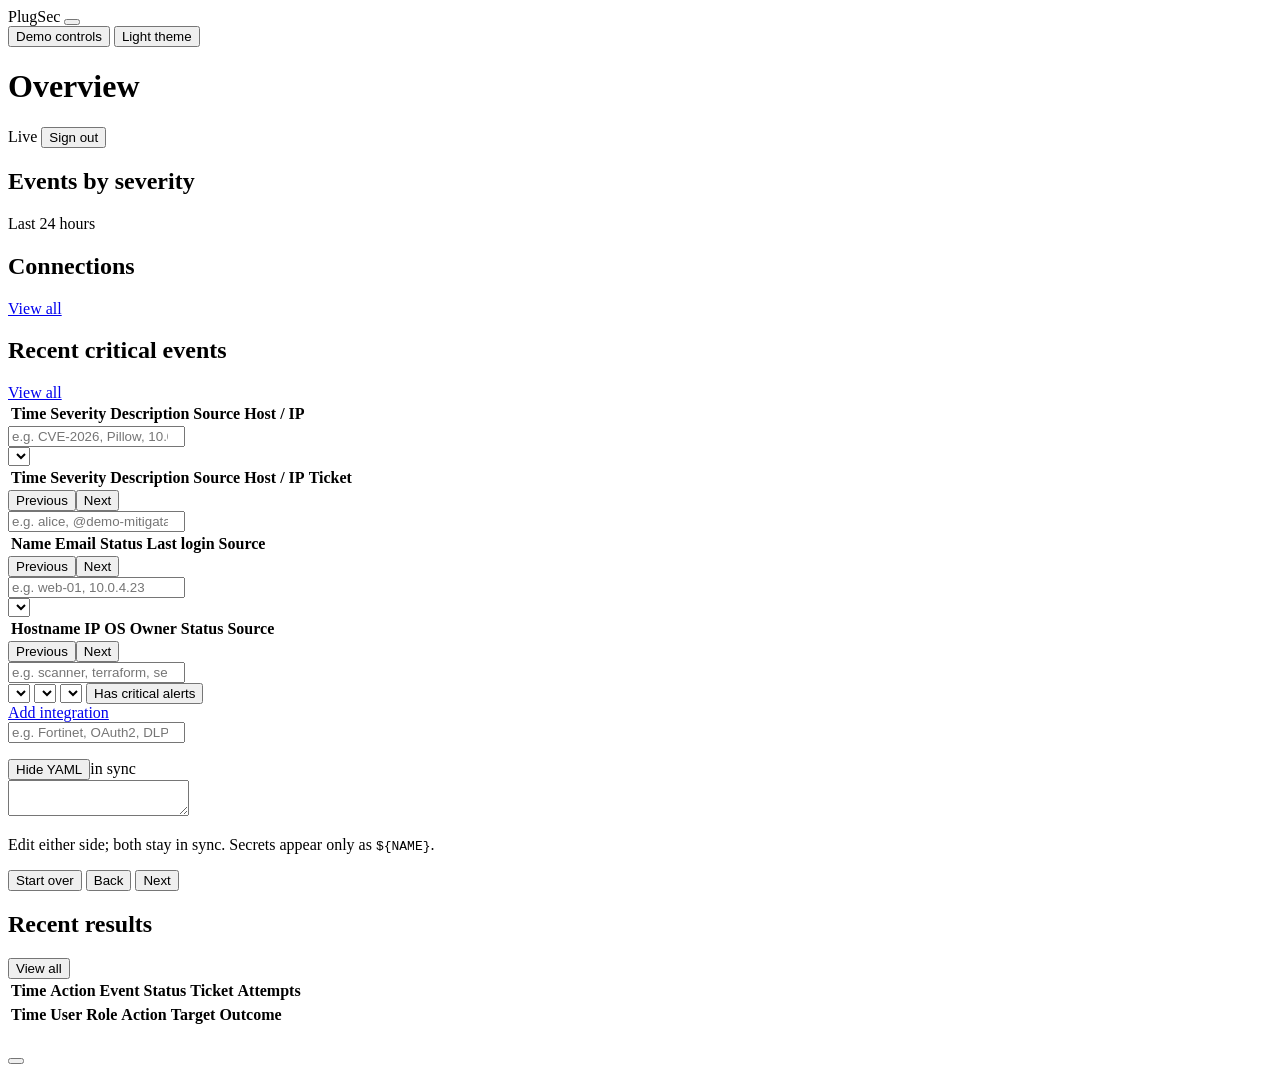
==== commit 38508912: "Tailscale: real device source (config only), online status, new-device events configs/integrations/t" ====
--- a/integration_platform/static/index.html
+++ b/integration_platform/static/index.html
@@ -89,10 +89,10 @@
         <section class="page" id="page-devices">
           <div class="filters">
             <div class="search"><span class="ico" data-icon="search"></span><input id="dvSearch" type="search" placeholder="e.g. web-01, 10.0.4.23" aria-label="Search devices"></div>
-            <select id="dvSource" class="src-filter" aria-label="Source"></select>
+            <select id="dvSource" aria-label="Source"></select>
           </div>
           <div class="card flush">
-            <div class="table-wrap sticky"><table class="table clickable" id="devicesTable"><thead><tr><th>Hostname</th><th class="w-ip">IP</th><th>OS</th><th>Owner</th><th class="w-time">Last seen</th><th class="w-src">Source</th></tr></thead><tbody></tbody></table></div>
+            <div class="table-wrap sticky"><table class="table clickable" id="devicesTable"><thead><tr><th>Hostname</th><th class="w-ip">IP</th><th>OS</th><th>Owner</th><th class="w-status">Status</th><th class="w-src">Source</th></tr></thead><tbody></tbody></table></div>
             <div class="table-foot"><span class="muted sm" id="dvMeta"></span><div class="pager"><button class="btn secondary sm" id="dvPrev">Previous</button><button class="btn secondary sm" id="dvNext">Next</button></div></div>
           </div>
         </section>
